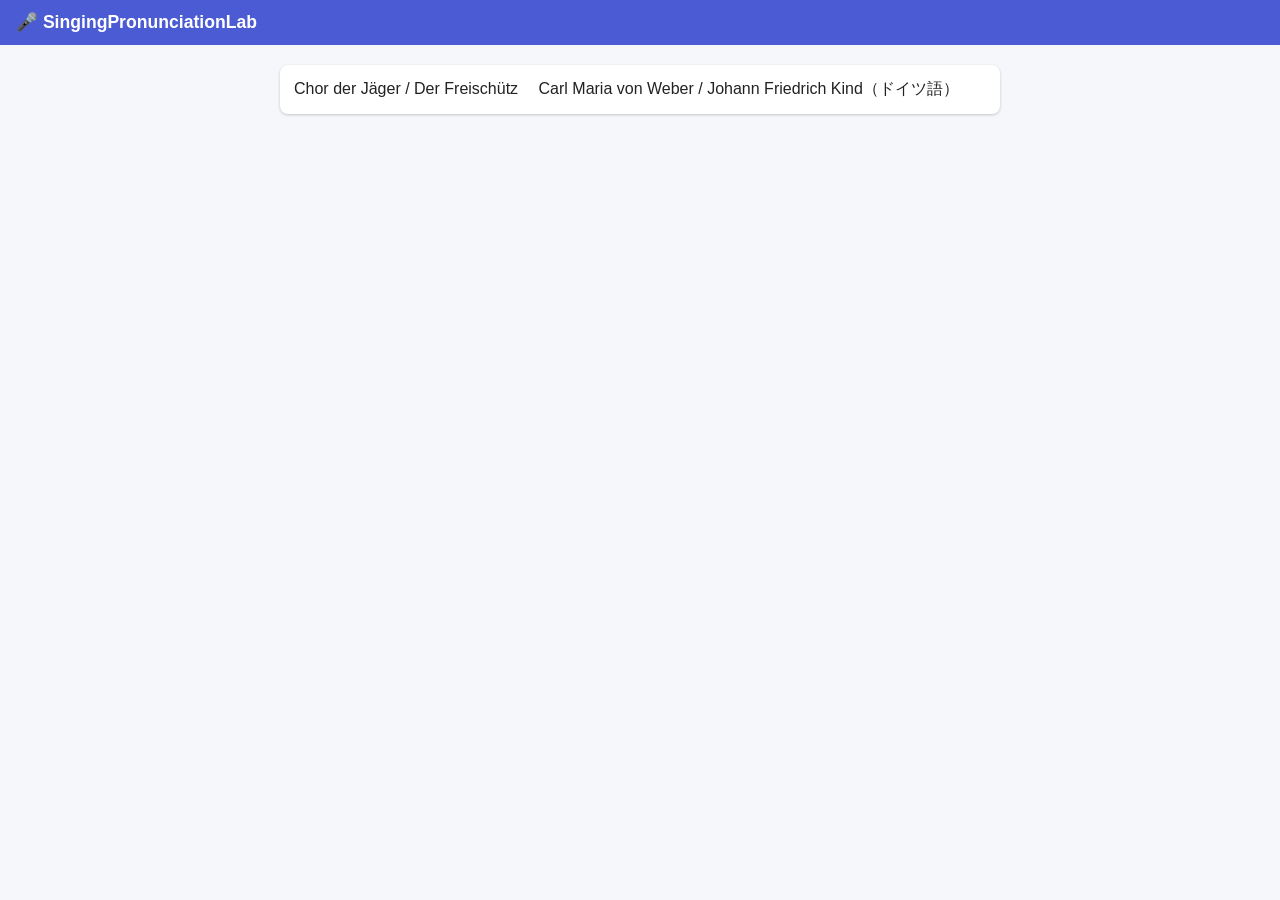
==== index.html @ 03979ccb "Update index.html 最低速度下限を 0.3から0.2に修正" ====
<!DOCTYPE html>
<html lang="ja">
<head>
<meta charset="utf-8">
<meta name="viewport" content="width=device-width, initial-scale=1">
<title>SingingPronunciationLab</title>
<style>
  body { font-family: sans-serif; margin: 0; background: #f6f7fb; color: #222; }
  header { background: #4a5bd4; color: #fff; padding: 12px 16px; position: sticky; top: 0; z-index: 1; }
  h1 { font-size: 1.1rem; margin: 0; }
  main { padding: 12px; max-width: 720px; margin: auto; }
  button { font-size: 1rem; padding: 10px 16px; border: 0; border-radius: 8px; background: #4a5bd4; color: #fff; }
  button.sub { background: #888; }
  .song { display: block; width: 100%; text-align: left; background: #fff; color: #222; margin: 8px 0; padding: 14px; box-shadow: 0 1px 3px #0003; }
  .line { background: #fff; margin: 8px 0; padding: 10px 14px; border-radius: 8px; box-shadow: 0 1px 3px #0002; cursor: pointer; }
  .line.active { background: #fff3c4; }
  .orig { font-size: 1.15rem; font-weight: bold; }
  .pron { color: #b03a7a; margin-top: 2px; }
  .tran { color: #555; font-size: .9rem; margin-top: 2px; }
  .bar { display: flex; gap: 8px; align-items: center; margin: 8px 0; flex-wrap: wrap; }
</style>
</head>
<body>
<header><h1>🎤 SingingPronunciationLab</h1></header>
<main id="app"></main>
<script>
const app = document.getElementById("app");
let timer = null, playing = false, rate = 0.6;

async function showList() {
  stop();
  const songs = await (await fetch("songs/index.json")).json();
  app.innerHTML = songs.length ? "" : "<p>曲がまだありません</p>";
  for (const s of songs) {
    const b = document.createElement("button");
    b.className = "song";
    b.textContent = `${s.title}　${s.artist}（${s.language}）`;
    b.onclick = () => showSong(s.id);
    app.appendChild(b);
  }
}

async function showSong(id) {
  const d = await (await fetch(`songs/${encodeURIComponent(id)}.json`)).json();
  app.innerHTML = `
    <div class="bar"><button class="sub" id="back">← 一覧</button>
    <button id="playAll">▶ 発音再生</button>
    <button class="sub" id="stop">■ 停止</button></div>
    <div class="bar"><label>速度 <input type="range" id="rate" min="0.2" max="1" step="0.1" value="${rate}"></label></div>
    <h2>${esc(d.title)} <small>${esc(d.artist || "")}</small></h2><div id="lines"></div>`;
  const box = document.getElementById("lines");
  d.lines.forEach((l, i) => {
    const el = document.createElement("div");
    el.className = "line";
    el.innerHTML = `<div class="orig">${esc(l.original)}</div><div class="pron">${esc(l.pronunciation)}</div><div class="tran">${esc(l.translation)}</div>`;
    el.onclick = () => { stop(); speak(d, i); };
    box.appendChild(el);
  });
  document.getElementById("back").onclick = showList;
  document.getElementById("stop").onclick = stop;
  document.getElementById("rate").oninput = e => rate = +e.target.value;
  document.getElementById("playAll").onclick = () => { stop(); playing = true; playFrom(d, 0); };
}

function speak(d, i, onend) {
  const els = document.querySelectorAll(".line");
  els.forEach(e => e.classList.remove("active"));
  els[i].classList.add("active");
  els[i].scrollIntoView({ block: "center", behavior: "smooth" });
  const u = new SpeechSynthesisUtterance(d.lines[i].original);
  u.lang = d.lang_code;
  u.rate = rate;
  u.onend = onend || null;
  speechSynthesis.speak(u);
}

function playFrom(d, i) {
  if (!playing || i >= d.lines.length) { playing = false; return; }
  speak(d, i, () => { timer = setTimeout(() => playFrom(d, i + 1), 300); });
}

function stop() {
  playing = false;
  clearTimeout(timer);
  speechSynthesis.cancel();
}

function esc(s) {
  return String(s).replace(/[&<>"']/g, c => ({ "&": "&amp;", "<": "&lt;", ">": "&gt;", '"': "&quot;", "'": "&#39;" }[c]));
}

showList();
</script>
</body>
</html>
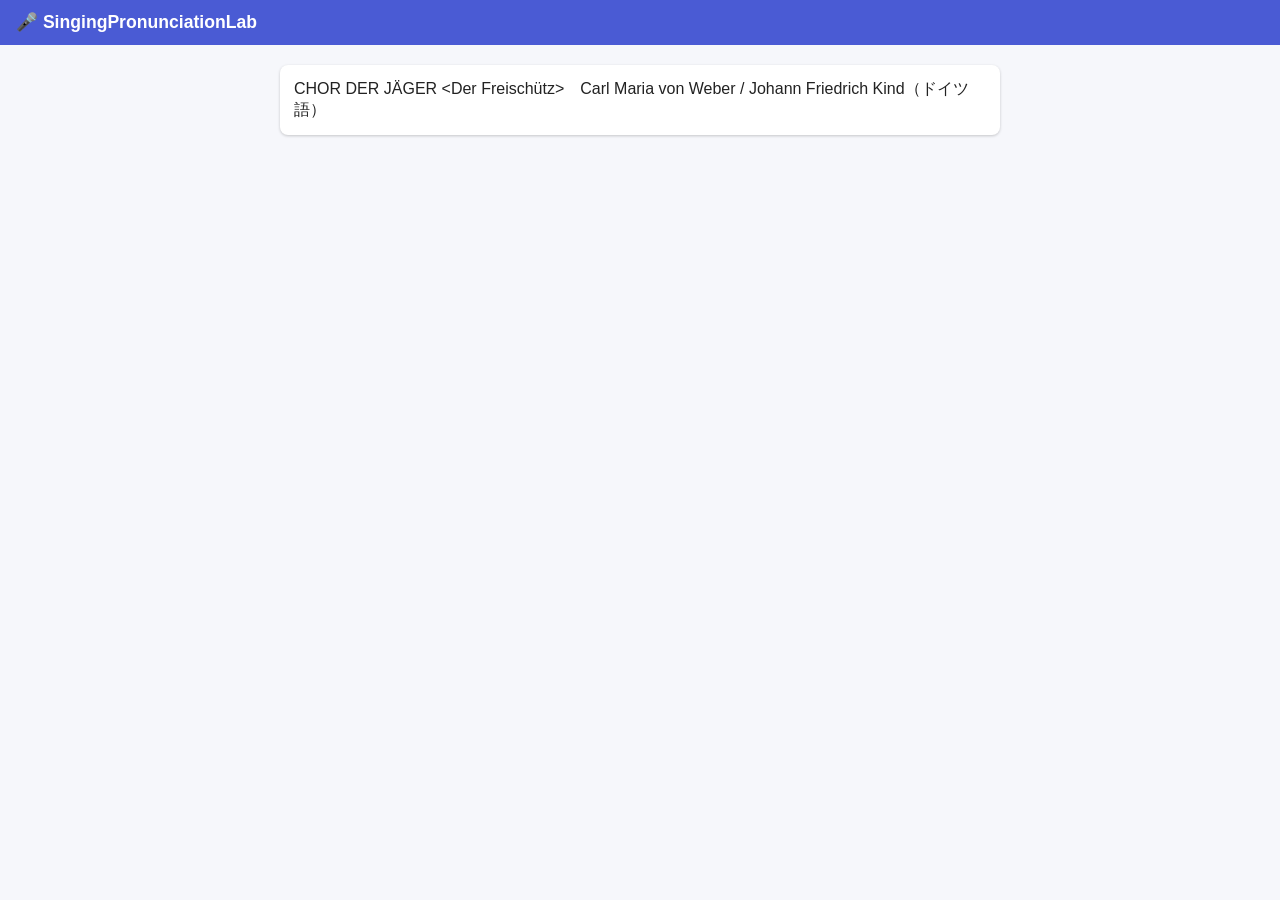
==== commit 7ad7334f: "注意書き追加" ====
--- a/index.html
+++ b/index.html
@@ -15,9 +15,13 @@
   .line { background: #fff; margin: 8px 0; padding: 10px 14px; border-radius: 8px; box-shadow: 0 1px 3px #0002; cursor: pointer; }
   .line.active { background: #fff3c4; }
   .orig { font-size: 1.15rem; font-weight: bold; }
+  .word { border-bottom: 1px dotted #888; cursor: pointer; }
   .pron { color: #b03a7a; margin-top: 2px; }
   .tran { color: #555; font-size: .9rem; margin-top: 2px; }
   .bar { display: flex; gap: 8px; align-items: center; margin: 8px 0; flex-wrap: wrap; }
+  .hint { color: #666; font-size: .9rem; }
+  .notice { background: #fff8e1; border-left: 4px solid #e0a800; padding: 10px 12px; margin: 12px 0; font-size: .9rem; }
+  .notice p { margin: 4px 0; }
 </style>
 </head>
 <body>
@@ -41,19 +45,64 @@
 }
 
 async function showSong(id) {
+  stop();
   const d = await (await fetch(`songs/${encodeURIComponent(id)}.json`)).json();
   app.innerHTML = `
     <div class="bar"><button class="sub" id="back">← 一覧</button>
     <button id="playAll">▶ 発音再生</button>
     <button class="sub" id="stop">■ 停止</button></div>
     <div class="bar"><label>速度 <input type="range" id="rate" min="0.2" max="1" step="0.1" value="${rate}"></label></div>
-    <h2>${esc(d.title)} <small>${esc(d.artist || "")}</small></h2><div id="lines"></div>`;
+    <h2>${esc(d.title)} <small>${esc(d.artist || "")}</small></h2>
+    <aside class="notice">
+      <p><strong>生成モデル：</strong>${esc(d.generation_model || "記録なし")}</p>
+      <p>翻訳はAIによる簡易訳です。文脈や詩的表現などを十分に反映できず、意味が不正確な場合があります。</p>
+      <p>カタカナ表記は発音の目安です。カタカナでは原語の音やアクセントなどを正確に表現できず、実際の発音とは異なります。</p>
+    </aside>
+    <p class="hint">先頭の単語・カタカナ・訳語をタップ: 行を再生 / 先頭以外の単語をタップ: 直前の単語と合わせて再生</p><div id="lines"></div>`;
   const box = document.getElementById("lines");
   d.lines.forEach((l, i) => {
     const el = document.createElement("div");
     el.className = "line";
-    el.innerHTML = `<div class="orig">${esc(l.original)}</div><div class="pron">${esc(l.pronunciation)}</div><div class="tran">${esc(l.translation)}</div>`;
-    el.onclick = () => { stop(); speak(d, i); };
+    const original = document.createElement("div");
+    original.className = "orig";
+    if (/\s/.test(l.original.trim())) {
+      const originalWords = l.original.trim().split(/\s+/);
+      let wordIndex = 0;
+      for (const part of l.original.split(/(\s+)/)) {
+        if (!part) continue;
+        if (/^\s+$/.test(part)) {
+          original.appendChild(document.createTextNode(part));
+        } else {
+          const word = document.createElement("span");
+          word.className = "word";
+          word.textContent = part;
+          const index = wordIndex++;
+          word.addEventListener("click", event => {
+            event.stopPropagation();
+            stop();
+            if (index === 0) {
+              speak(d, i);
+              return;
+            }
+            speakText(d, i, `${originalWords[index - 1]} ${part}`);
+          });
+          original.appendChild(word);
+        }
+      }
+    } else {
+      original.textContent = l.original;
+    }
+    const pronunciation = document.createElement("div");
+    pronunciation.className = "pron";
+    pronunciation.textContent = l.pronunciation;
+    const translation = document.createElement("div");
+    translation.className = "tran";
+    translation.textContent = l.translation;
+    el.append(original, pronunciation, translation);
+    el.addEventListener("click", () => {
+      stop();
+      speak(d, i);
+    });
     box.appendChild(el);
   });
   document.getElementById("back").onclick = showList;
@@ -63,12 +112,21 @@
 }
 
 function speak(d, i, onend) {
+  speakText(d, i, d.lines[i].original, onend);
+}
+
+function speakText(d, i, text, onend) {
   const els = document.querySelectorAll(".line");
   els.forEach(e => e.classList.remove("active"));
   els[i].classList.add("active");
   els[i].scrollIntoView({ block: "center", behavior: "smooth" });
-  const u = new SpeechSynthesisUtterance(d.lines[i].original);
+  const u = new SpeechSynthesisUtterance(text);
   u.lang = d.lang_code;
+  const voices = speechSynthesis.getVoices();
+  const lang = d.lang_code.toLowerCase();
+  u.voice = voices.find(voice => voice.lang.toLowerCase() === lang)
+    || voices.find(voice => voice.lang.toLowerCase().split("-")[0] === lang.split("-")[0])
+    || null;
   u.rate = rate;
   u.onend = onend || null;
   speechSynthesis.speak(u);
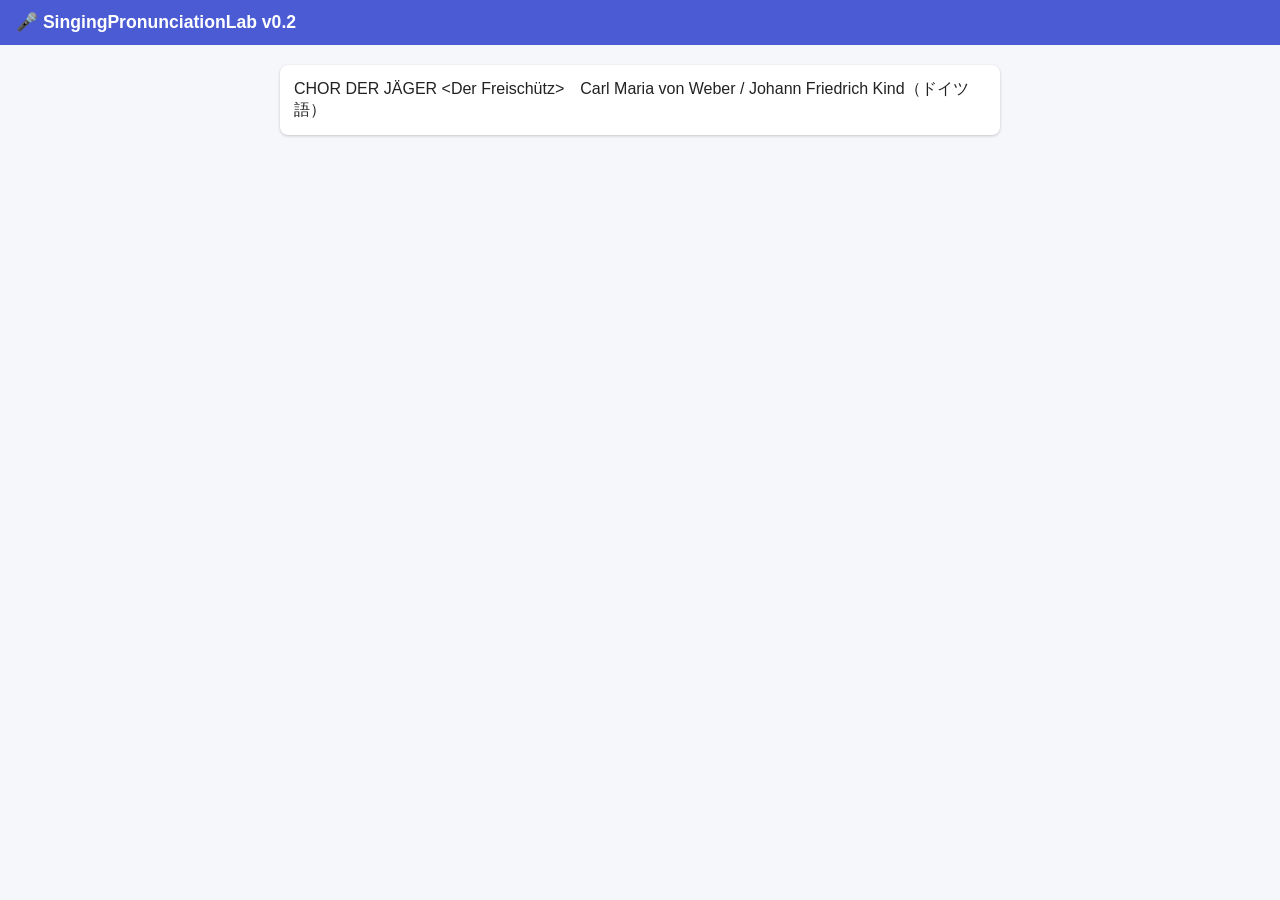
==== commit b877e7b9: "ヘッダーにv0.2を記載" ====
--- a/index.html
+++ b/index.html
@@ -22,18 +22,42 @@
   .hint { color: #666; font-size: .9rem; }
   .notice { background: #fff8e1; border-left: 4px solid #e0a800; padding: 10px 12px; margin: 12px 0; font-size: .9rem; }
   .notice p { margin: 4px 0; }
+  .error { background: #fdecea; border-left: 4px solid #d32f2f; padding: 10px 12px; margin: 12px 0; font-size: .95rem; }
+  .error small { display: block; color: #777; margin-top: 4px; }
 </style>
 </head>
 <body>
-<header><h1>🎤 SingingPronunciationLab</h1></header>
+<header><h1>🎤 SingingPronunciationLab v0.2</h1></header>
 <main id="app"></main>
 <script>
 const app = document.getElementById("app");
 let timer = null, playing = false, rate = 0.6;
 
+function errorHtml(text, detail) {
+  return `<div class="error">${esc(text)}${detail ? `<small>（詳細: ${esc(detail)}）</small>` : ""}</div>`;
+}
+
+async function fetchJson(url) {
+  const res = await fetch(url, { cache: "no-cache" });
+  if (!res.ok) throw new Error(`HTTP ${res.status}`);
+  return res.json();
+}
+
+function showSpeechMessage(text) {
+  let box = document.getElementById("speechMsg");
+  if (!box) return;
+  box.innerHTML = text ? errorHtml(text) : "";
+}
+
 async function showList() {
   stop();
-  const songs = await (await fetch("songs/index.json")).json();
+  let songs;
+  try {
+    songs = await fetchJson("songs/index.json");
+  } catch (e) {
+    app.innerHTML = errorHtml("曲の一覧を読み込めませんでした。通信状況を確認して、ページを再読み込みしてください。", e.message);
+    return;
+  }
   app.innerHTML = songs.length ? "" : "<p>曲がまだありません</p>";
   for (const s of songs) {
     const b = document.createElement("button");
@@ -46,12 +70,21 @@
 
 async function showSong(id) {
   stop();
-  const d = await (await fetch(`songs/${encodeURIComponent(id)}.json`)).json();
+  let d;
+  try {
+    d = await fetchJson(`songs/${encodeURIComponent(id)}.json`);
+  } catch (e) {
+    app.innerHTML = `<div class="bar"><button class="sub" id="back">← 一覧</button></div>`
+      + errorHtml("曲のデータを読み込めませんでした。通信状況を確認して、もう一度お試しください。", e.message);
+    document.getElementById("back").onclick = showList;
+    return;
+  }
   app.innerHTML = `
     <div class="bar"><button class="sub" id="back">← 一覧</button>
     <button id="playAll">▶ 発音再生</button>
     <button class="sub" id="stop">■ 停止</button></div>
     <div class="bar"><label>速度 <input type="range" id="rate" min="0.2" max="1" step="0.1" value="${rate}"></label></div>
+    <div id="speechMsg"></div>
     <h2>${esc(d.title)} <small>${esc(d.artist || "")}</small></h2>
     <aside class="notice">
       <p><strong>生成モデル：</strong>${esc(d.generation_model || "記録なし")}</p>
@@ -120,16 +153,36 @@
   els.forEach(e => e.classList.remove("active"));
   els[i].classList.add("active");
   els[i].scrollIntoView({ block: "center", behavior: "smooth" });
+  if (!("speechSynthesis" in window)) {
+    showSpeechMessage("このブラウザは音声再生に対応していません。ChromeやEdgeなど別のブラウザでお試しください。");
+    playing = false;
+    return;
+  }
   const u = new SpeechSynthesisUtterance(text);
   u.lang = d.lang_code;
   const voices = speechSynthesis.getVoices();
   const lang = d.lang_code.toLowerCase();
-  u.voice = voices.find(voice => voice.lang.toLowerCase() === lang)
-    || voices.find(voice => voice.lang.toLowerCase().split("-")[0] === lang.split("-")[0])
+  const voice = voices.find(v => v.lang.toLowerCase().replace("_", "-") === lang)
+    || voices.find(v => v.lang.toLowerCase().replace("_", "-").split("-")[0] === lang.split("-")[0])
     || null;
+  u.voice = voice;
+  if (voice) {
+    showSpeechMessage("");
+  } else if (voices.length) {
+    showSpeechMessage(`この端末には${d.language || "この言語"}の音声が入っていないため、音が出ない、または正しく読み上げられない場合があります。端末の設定で音声データを追加してください。`);
+  }
   u.rate = rate;
   u.onend = onend || null;
+  u.onerror = e => {
+    if (e.error === "canceled" || e.error === "interrupted") return;
+    playing = false;
+    showSpeechMessage("音声を再生できませんでした。端末の音量や、音声データの追加をご確認ください。");
+  };
   speechSynthesis.speak(u);
+}
+
+if ("speechSynthesis" in window) {
+  speechSynthesis.getVoices();
 }
 
 function playFrom(d, i) {
@@ -140,7 +193,7 @@
 function stop() {
   playing = false;
   clearTimeout(timer);
-  speechSynthesis.cancel();
+  if ("speechSynthesis" in window) speechSynthesis.cancel();
 }
 
 function esc(s) {
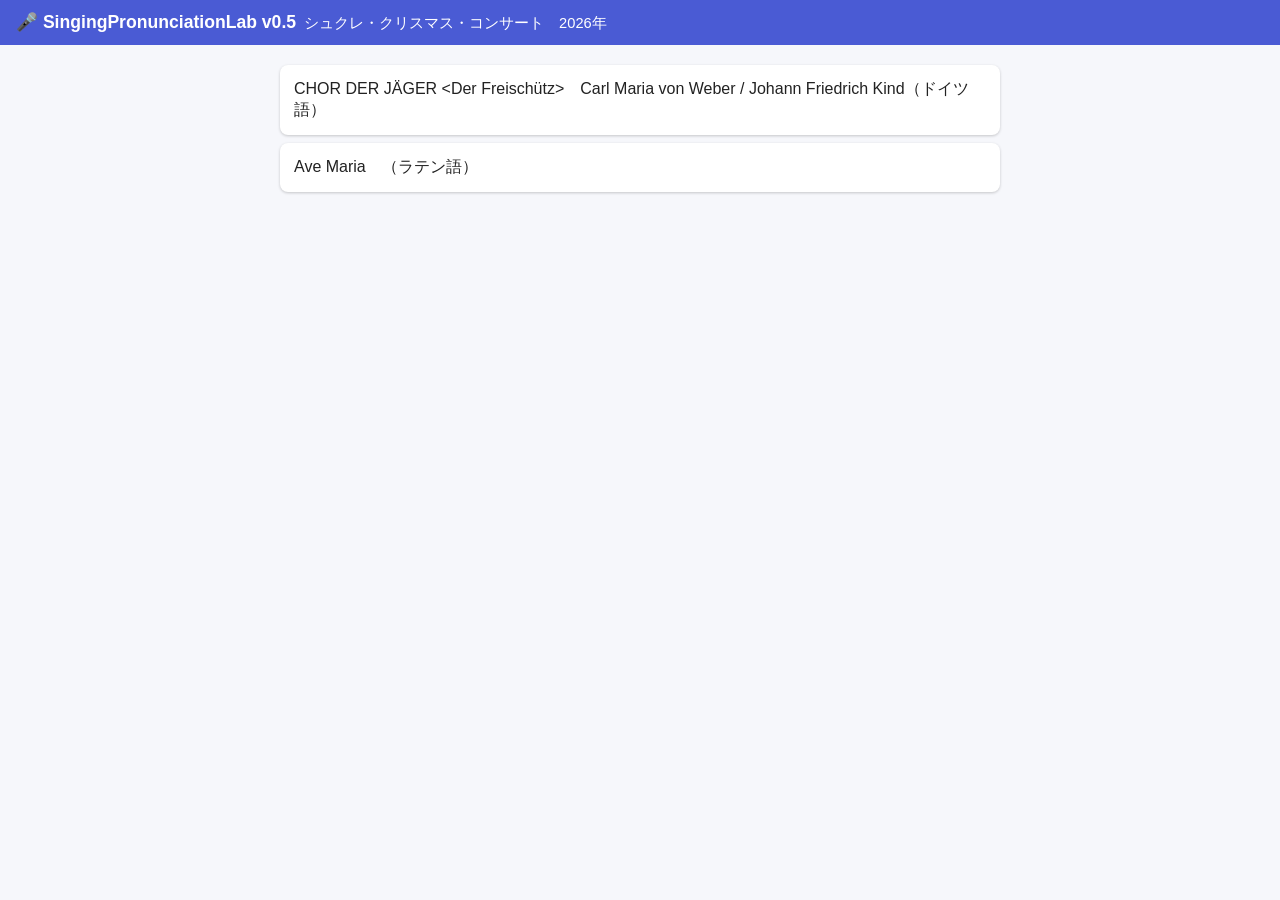
==== commit 52b861f8: "合成音声対応　複数index.html対応" ====
--- a/index.html
+++ b/index.html
@@ -4,203 +4,11 @@
 <meta charset="utf-8">
 <meta name="viewport" content="width=device-width, initial-scale=1">
 <title>SingingPronunciationLab</title>
-<style>
-  body { font-family: sans-serif; margin: 0; background: #f6f7fb; color: #222; }
-  header { background: #4a5bd4; color: #fff; padding: 12px 16px; position: sticky; top: 0; z-index: 1; }
-  h1 { font-size: 1.1rem; margin: 0; }
-  main { padding: 12px; max-width: 720px; margin: auto; }
-  button { font-size: 1rem; padding: 10px 16px; border: 0; border-radius: 8px; background: #4a5bd4; color: #fff; }
-  button.sub { background: #888; }
-  .song { display: block; width: 100%; text-align: left; background: #fff; color: #222; margin: 8px 0; padding: 14px; box-shadow: 0 1px 3px #0003; }
-  .line { background: #fff; margin: 8px 0; padding: 10px 14px; border-radius: 8px; box-shadow: 0 1px 3px #0002; cursor: pointer; }
-  .line.active { background: #fff3c4; }
-  .orig { font-size: 1.15rem; font-weight: bold; }
-  .word { border-bottom: 1px dotted #888; cursor: pointer; }
-  .pron { color: #b03a7a; margin-top: 2px; }
-  .tran { color: #555; font-size: .9rem; margin-top: 2px; }
-  .bar { display: flex; gap: 8px; align-items: center; margin: 8px 0; flex-wrap: wrap; }
-  .hint { color: #666; font-size: .9rem; }
-  .notice { background: #fff8e1; border-left: 4px solid #e0a800; padding: 10px 12px; margin: 12px 0; font-size: .9rem; }
-  .notice p { margin: 4px 0; }
-  .error { background: #fdecea; border-left: 4px solid #d32f2f; padding: 10px 12px; margin: 12px 0; font-size: .95rem; }
-  .error small { display: block; color: #777; margin-top: 4px; }
-</style>
+<link rel="stylesheet" href="app.css">
 </head>
 <body>
-<header><h1>🎤 SingingPronunciationLab v0.2</h1></header>
+<header><h1>🎤 SingingPronunciationLab v0.5<small id="concertTitle"></small></h1></header>
 <main id="app"></main>
-<script>
-const app = document.getElementById("app");
-let timer = null, playing = false, rate = 0.6;
-
-function errorHtml(text, detail) {
-  return `<div class="error">${esc(text)}${detail ? `<small>（詳細: ${esc(detail)}）</small>` : ""}</div>`;
-}
-
-async function fetchJson(url) {
-  const res = await fetch(url, { cache: "no-cache" });
-  if (!res.ok) throw new Error(`HTTP ${res.status}`);
-  return res.json();
-}
-
-function showSpeechMessage(text) {
-  let box = document.getElementById("speechMsg");
-  if (!box) return;
-  box.innerHTML = text ? errorHtml(text) : "";
-}
-
-async function showList() {
-  stop();
-  let songs;
-  try {
-    songs = await fetchJson("songs/index.json");
-  } catch (e) {
-    app.innerHTML = errorHtml("曲の一覧を読み込めませんでした。通信状況を確認して、ページを再読み込みしてください。", e.message);
-    return;
-  }
-  app.innerHTML = songs.length ? "" : "<p>曲がまだありません</p>";
-  for (const s of songs) {
-    const b = document.createElement("button");
-    b.className = "song";
-    b.textContent = `${s.title}　${s.artist}（${s.language}）`;
-    b.onclick = () => showSong(s.id);
-    app.appendChild(b);
-  }
-}
-
-async function showSong(id) {
-  stop();
-  let d;
-  try {
-    d = await fetchJson(`songs/${encodeURIComponent(id)}.json`);
-  } catch (e) {
-    app.innerHTML = `<div class="bar"><button class="sub" id="back">← 一覧</button></div>`
-      + errorHtml("曲のデータを読み込めませんでした。通信状況を確認して、もう一度お試しください。", e.message);
-    document.getElementById("back").onclick = showList;
-    return;
-  }
-  app.innerHTML = `
-    <div class="bar"><button class="sub" id="back">← 一覧</button>
-    <button id="playAll">▶ 発音再生</button>
-    <button class="sub" id="stop">■ 停止</button></div>
-    <div class="bar"><label>速度 <input type="range" id="rate" min="0.2" max="1" step="0.1" value="${rate}"></label></div>
-    <div id="speechMsg"></div>
-    <h2>${esc(d.title)} <small>${esc(d.artist || "")}</small></h2>
-    <aside class="notice">
-      <p><strong>生成モデル：</strong>${esc(d.generation_model || "記録なし")}</p>
-      <p>翻訳はAIによる簡易訳です。文脈や詩的表現などを十分に反映できず、意味が不正確な場合があります。</p>
-      <p>カタカナ表記は発音の目安です。カタカナでは原語の音やアクセントなどを正確に表現できず、実際の発音とは異なります。</p>
-    </aside>
-    <p class="hint">先頭の単語・カタカナ・訳語をタップ: 行を再生 / 先頭以外の単語をタップ: 直前の単語と合わせて再生</p><div id="lines"></div>`;
-  const box = document.getElementById("lines");
-  d.lines.forEach((l, i) => {
-    const el = document.createElement("div");
-    el.className = "line";
-    const original = document.createElement("div");
-    original.className = "orig";
-    if (/\s/.test(l.original.trim())) {
-      const originalWords = l.original.trim().split(/\s+/);
-      let wordIndex = 0;
-      for (const part of l.original.split(/(\s+)/)) {
-        if (!part) continue;
-        if (/^\s+$/.test(part)) {
-          original.appendChild(document.createTextNode(part));
-        } else {
-          const word = document.createElement("span");
-          word.className = "word";
-          word.textContent = part;
-          const index = wordIndex++;
-          word.addEventListener("click", event => {
-            event.stopPropagation();
-            stop();
-            if (index === 0) {
-              speak(d, i);
-              return;
-            }
-            speakText(d, i, `${originalWords[index - 1]} ${part}`);
-          });
-          original.appendChild(word);
-        }
-      }
-    } else {
-      original.textContent = l.original;
-    }
-    const pronunciation = document.createElement("div");
-    pronunciation.className = "pron";
-    pronunciation.textContent = l.pronunciation;
-    const translation = document.createElement("div");
-    translation.className = "tran";
-    translation.textContent = l.translation;
-    el.append(original, pronunciation, translation);
-    el.addEventListener("click", () => {
-      stop();
-      speak(d, i);
-    });
-    box.appendChild(el);
-  });
-  document.getElementById("back").onclick = showList;
-  document.getElementById("stop").onclick = stop;
-  document.getElementById("rate").oninput = e => rate = +e.target.value;
-  document.getElementById("playAll").onclick = () => { stop(); playing = true; playFrom(d, 0); };
-}
-
-function speak(d, i, onend) {
-  speakText(d, i, d.lines[i].original, onend);
-}
-
-function speakText(d, i, text, onend) {
-  const els = document.querySelectorAll(".line");
-  els.forEach(e => e.classList.remove("active"));
-  els[i].classList.add("active");
-  els[i].scrollIntoView({ block: "center", behavior: "smooth" });
-  if (!("speechSynthesis" in window)) {
-    showSpeechMessage("このブラウザは音声再生に対応していません。ChromeやEdgeなど別のブラウザでお試しください。");
-    playing = false;
-    return;
-  }
-  const u = new SpeechSynthesisUtterance(text);
-  u.lang = d.lang_code;
-  const voices = speechSynthesis.getVoices();
-  const lang = d.lang_code.toLowerCase();
-  const voice = voices.find(v => v.lang.toLowerCase().replace("_", "-") === lang)
-    || voices.find(v => v.lang.toLowerCase().replace("_", "-").split("-")[0] === lang.split("-")[0])
-    || null;
-  u.voice = voice;
-  if (voice) {
-    showSpeechMessage("");
-  } else if (voices.length) {
-    showSpeechMessage(`この端末には${d.language || "この言語"}の音声が入っていないため、音が出ない、または正しく読み上げられない場合があります。端末の設定で音声データを追加してください。`);
-  }
-  u.rate = rate;
-  u.onend = onend || null;
-  u.onerror = e => {
-    if (e.error === "canceled" || e.error === "interrupted") return;
-    playing = false;
-    showSpeechMessage("音声を再生できませんでした。端末の音量や、音声データの追加をご確認ください。");
-  };
-  speechSynthesis.speak(u);
-}
-
-if ("speechSynthesis" in window) {
-  speechSynthesis.getVoices();
-}
-
-function playFrom(d, i) {
-  if (!playing || i >= d.lines.length) { playing = false; return; }
-  speak(d, i, () => { timer = setTimeout(() => playFrom(d, i + 1), 300); });
-}
-
-function stop() {
-  playing = false;
-  clearTimeout(timer);
-  if ("speechSynthesis" in window) speechSynthesis.cancel();
-}
-
-function esc(s) {
-  return String(s).replace(/[&<>"']/g, c => ({ "&": "&amp;", "<": "&lt;", ">": "&gt;", '"': "&quot;", "'": "&#39;" }[c]));
-}
-
-showList();
-</script>
+<script src="app.js" data-base="./"></script>
 </body>
 </html>
--- a/app.css
+++ b/app.css
@@ -0,0 +1,21 @@
+body { font-family: sans-serif; margin: 0; background: #f6f7fb; color: #222; }
+header { background: #4a5bd4; color: #fff; padding: 12px 16px; position: sticky; top: 0; z-index: 1; }
+h1 { font-size: 1.1rem; margin: 0; }
+h1 small { font-weight: normal; margin-left: 8px; }
+main { padding: 12px; max-width: 720px; margin: auto; }
+button { font-size: 1rem; padding: 10px 16px; border: 0; border-radius: 8px; background: #4a5bd4; color: #fff; }
+button.sub { background: #888; }
+.song { display: block; width: 100%; text-align: left; background: #fff; color: #222; margin: 8px 0; padding: 14px; box-shadow: 0 1px 3px #0003; }
+.song .badge { color: #4a5bd4; }
+.line { background: #fff; margin: 8px 0; padding: 10px 14px; border-radius: 8px; box-shadow: 0 1px 3px #0002; cursor: pointer; }
+.line.active { background: #fff3c4; }
+.orig { font-size: 1.15rem; font-weight: bold; }
+.word { border-bottom: 1px dotted #888; cursor: pointer; }
+.pron { color: #b03a7a; margin-top: 2px; }
+.tran { color: #555; font-size: .9rem; margin-top: 2px; }
+.bar { display: flex; gap: 8px; align-items: center; margin: 8px 0; flex-wrap: wrap; }
+.hint { color: #666; font-size: .9rem; }
+.notice { background: #fff8e1; border-left: 4px solid #e0a800; padding: 10px 12px; margin: 12px 0; font-size: .9rem; }
+.notice p { margin: 4px 0; }
+.error { background: #fdecea; border-left: 4px solid #d32f2f; padding: 10px 12px; margin: 12px 0; font-size: .95rem; }
+.error small { display: block; color: #777; margin-top: 4px; }
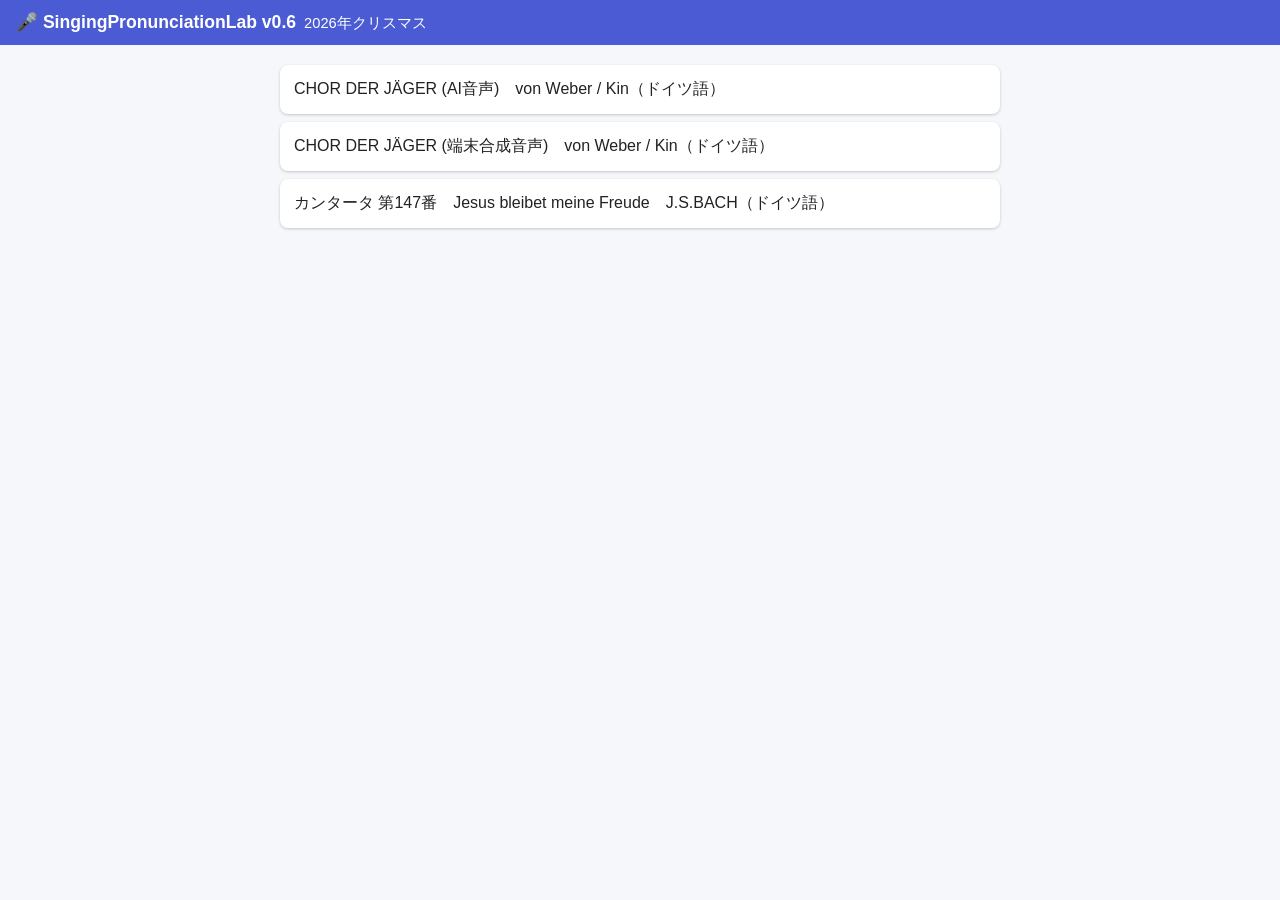
==== commit d57285af: "文法モード追加" ====
--- a/index.html
+++ b/index.html
@@ -7,7 +7,7 @@
 <link rel="stylesheet" href="app.css">
 </head>
 <body>
-<header><h1>🎤 SingingPronunciationLab v0.5<small id="concertTitle"></small></h1></header>
+<header><h1>🎤 SingingPronunciationLab v0.6<small id="concertTitle"></small></h1></header>
 <main id="app"></main>
 <script src="app.js" data-base="./"></script>
 </body>
